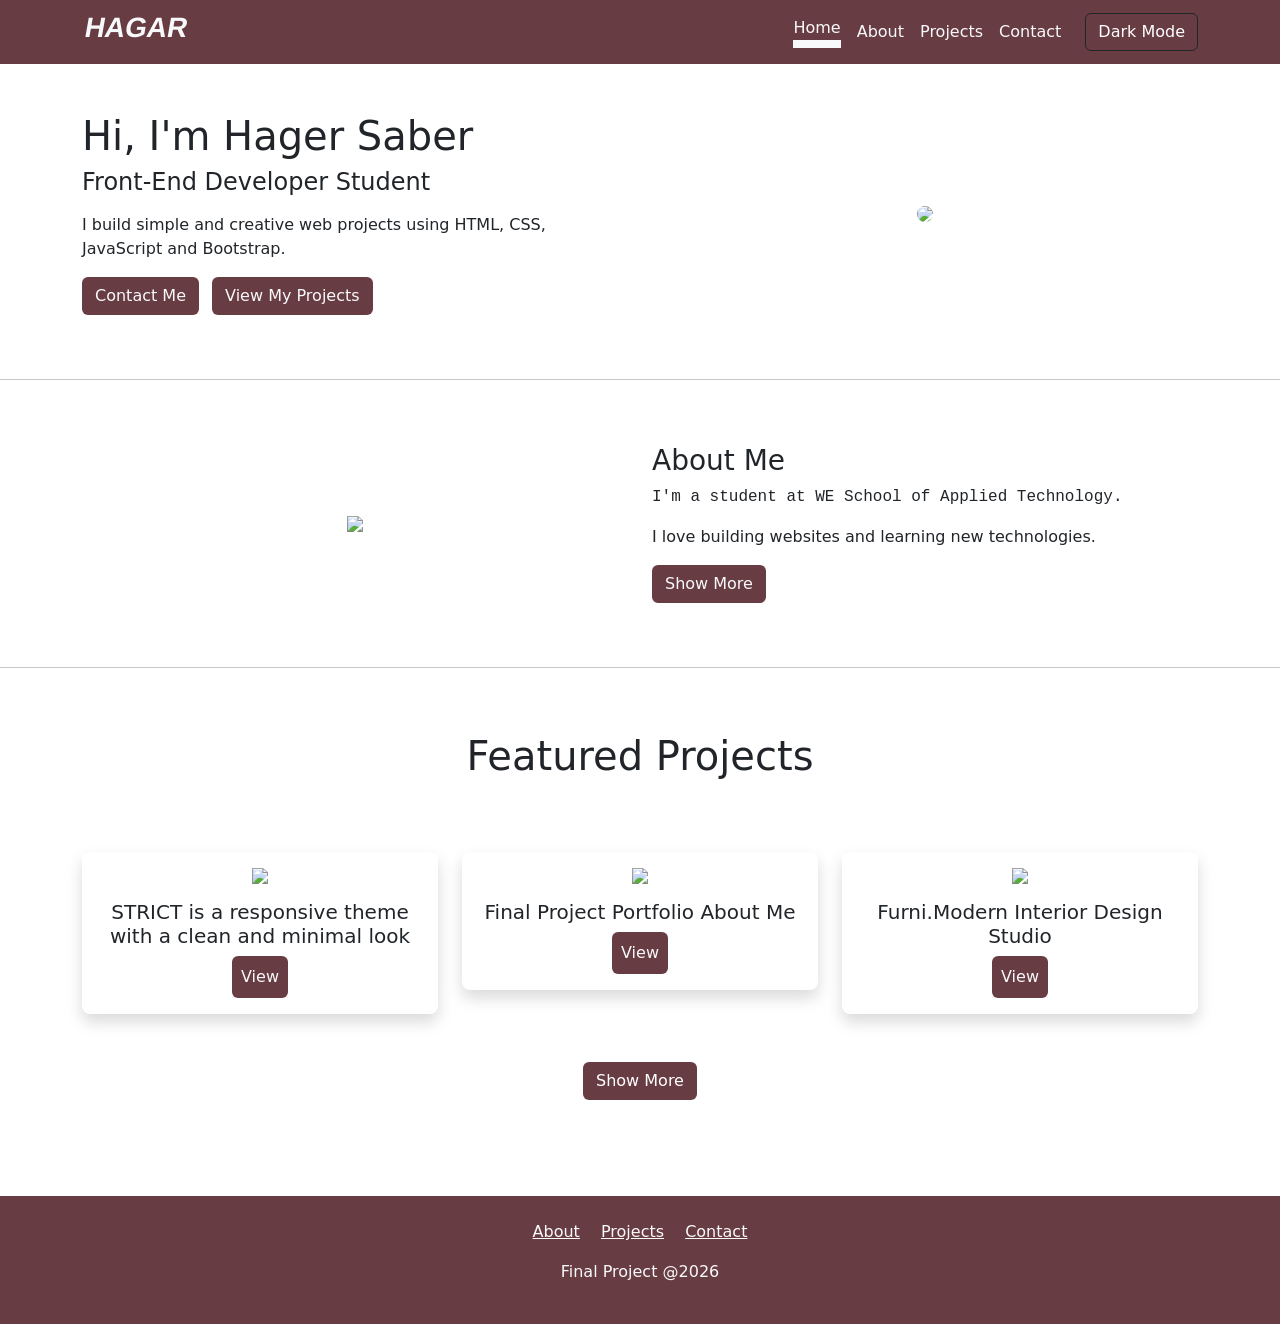
==== index.html @ 05a46694 "Add files via upload" ====
<!DOCTYPE html>
<html lang="en">
<head>
    <meta charset="UTF-8">
    <meta name="viewport" content="width=device-width, initial-scale=1.0">
    <title>Final Project</title>

    <link rel="stylesheet" href="bootstrap.min.css">
    <link rel="stylesheet" href="style.css">
</head>

<body>

<header class=" text-light">
    <div class="container">
        <nav class="navbar navbar-expand-lg">
            <h5 class="logo">HAGAR</h5>

            <button class="navbar-toggler bg-light" data-bs-toggle="collapse" data-bs-target="#navMenu">
                ☰
            </button>

            <div class="collapse navbar-collapse" id="navMenu">
                <ul class="navbar-nav ms-auto align-items-lg-center">
                    <li class="nav-item">
                        <a href="index.html" class="nav-link text-light d-flex flex-column">Home <span class="p-1 bg-light"></span></a>
                    </li>
                    <li class="nav-item">
                        <a href="About.html" class="nav-link text-light">About</a>
                    </li>
                    <li class="nav-item">
                        <a href="Projects.html" class="nav-link text-light">Projects</a>
                    </li>
                    <li class="nav-item">
                        <a href="contact.html" class="nav-link text-light">Contact</a>
                    </li>
                    <button class="btn btn-dark ms-lg-3 mt-2 mt-lg-0" onclick="darkMode()">Dark Mode</button>
                </ul>
            </div>
        </nav>
    </div>
</header>

<!-- main -->
<section class="p-5">
    <div class="container">
        <div class="row align-items-center">

            <div class="col-lg-6 text-center text-lg-start">
                <h1>Hi, I'm Hager Saber</h1>
                <h4>Front-End Developer Student</h4>

                <p class="mt-3">
                    I build simple and creative web projects using HTML, CSS, JavaScript and Bootstrap.
                </p>

                <button class="btn me-2">
                    <a href="contact.html" class="text-light text-decoration-none">Contact Me</a>
                </button>

                <button class="btn ">
                    <a href="Projects.html" class="text-light text-decoration-none">View My Projects</a>
                </button>
            </div>

            <div class="col-lg-6 text-center mt-4 mt-lg-0">
                <img src="./images/me.jpg" class="img-fluid w-50 rounded-5">
            </div>

        </div>
    </div>
</section>

<hr>

<!-- about me  .. short intro -->
<section class="p-5">
    <div class="container">
        <div class="row align-items-center">

            <div class="col-lg-6 text-center">
                <img src="./images/img.jpg" class="img-fluid w-75">
            </div>

            <div class="col-lg-6 mt-4 mt-lg-0">
                <h3>About Me</h3>
                <p class="font-monospace">
                    I'm a student at WE School of Applied Technology.
                </p>
                <p>I love building websites and learning new technologies.</p>

                <button class="btn ">
                    <a href="About.html" class="text-light text-decoration-none">Show More</a>
                </button>
            </div>

        </div>
    </div>
</section>

<hr>

<!-- projects -->
<section class="p-5">
    <div class="container">
        <h1 class="text-center">Featured Projects</h1>

        <div class="row mt-5 g-4">

            <div class="coco col-md-6 col-lg-4">
                <div class="shadow p-3 text-center rounded-3 ">
                    <img src="./images/strict.png" class="img-fluid mb-3">
                    <h5>STRICT is a responsive theme with a clean and minimal look</h5>
                    <button class="btn p-2 "><a href="https://github.com/hagarsaber20077-netizen/STRICT-WEBSITE" class="text-decoration-none text-light">View</a></button>
                </div>
            </div>

            <div class="coco col-md-6 col-lg-4">
                <div class="shadow p-3 text-center rounded-3">
                    <img src="./images/final project.png " class="img-fluid mb-3">
                    <h5>Final Project Portfolio About Me</h5>
                   <button class="btn p-2 "><a href="https://github.com/hagarsaber20077-netizen/Portfolio-Website" class="text-decoration-none text-light d-block">View</a></button>
                </div>
            </div>

            <div class="coco col-md-6 col-lg-4">
                <div class="shadow p-3 text-center rounded-3">
                    <img src="./images/SCRIPT.png" class="img-fluid mb-3">
                    <h5 class="text-capitalize">Furni.modern interior design studio</h5>
                     <button class="btn p-2 "><a href="https://github.com/hagarsaber20077-netizen/Furni-Website-" class="text-decoration-none text-light">View</a></button>
                </div>
            </div>

        </div>

        <div class="text-center mt-5">
            <button class="btn ">
                <a href="Projects.html" class="text-white text-decoration-none">Show More</a>
            </button>
        </div>
    </div>
</section>

<!-- footer -->
<footer class=" text-light text-center p-4 mt-5">
    <div class="container">

        <div class="mb-3">
            <a href="About.html" class="text-light me-3">About</a>
            <a href="Projects.html" class="text-light me-3">Projects</a>
            <a href="contact.html" class="text-light">Contact</a>
        </div>

        <p>
            Final Project @2026
        </p>

    </div>
</footer>

<script src="bootstrap.bundle.min.js"></script>
<script src="script.js"></script>

</body>
</html>
---- style.css ----
*{
    padding: 0;
    margin: 0;
    box-sizing: border-box;
}
header{
    background-color: rgb(104, 60, 67);
}
.hagar{
    height: 100%;
    background-color: beige;
}
.logo{
    padding: 3px;
    /* background: linear-gradient(75deg,green,black,pink); */
    border-radius: 3px;
    font-family:'Poppins',sans-serif;
    /* font-family: italic; */
    transform: skew(-10deg);
    font-size: 28px;
    font-weight: bold;
}
/* li span {
    background: linear-gradient(75deg,green,black,pink);

} */
.dark-mode{
    background-color: black;
    color: white;
}
.btn{
    background-color: rgb(104, 60, 67);
    color: white;
}
.btn:hover{
    background-color: rgba(104, 60, 67, 0.822);
}

.coco{
    color: dark;
}
.coco:hover{
    scale: calc(1.1);
}
footer{
        background-color: rgb(104, 60, 67);

}
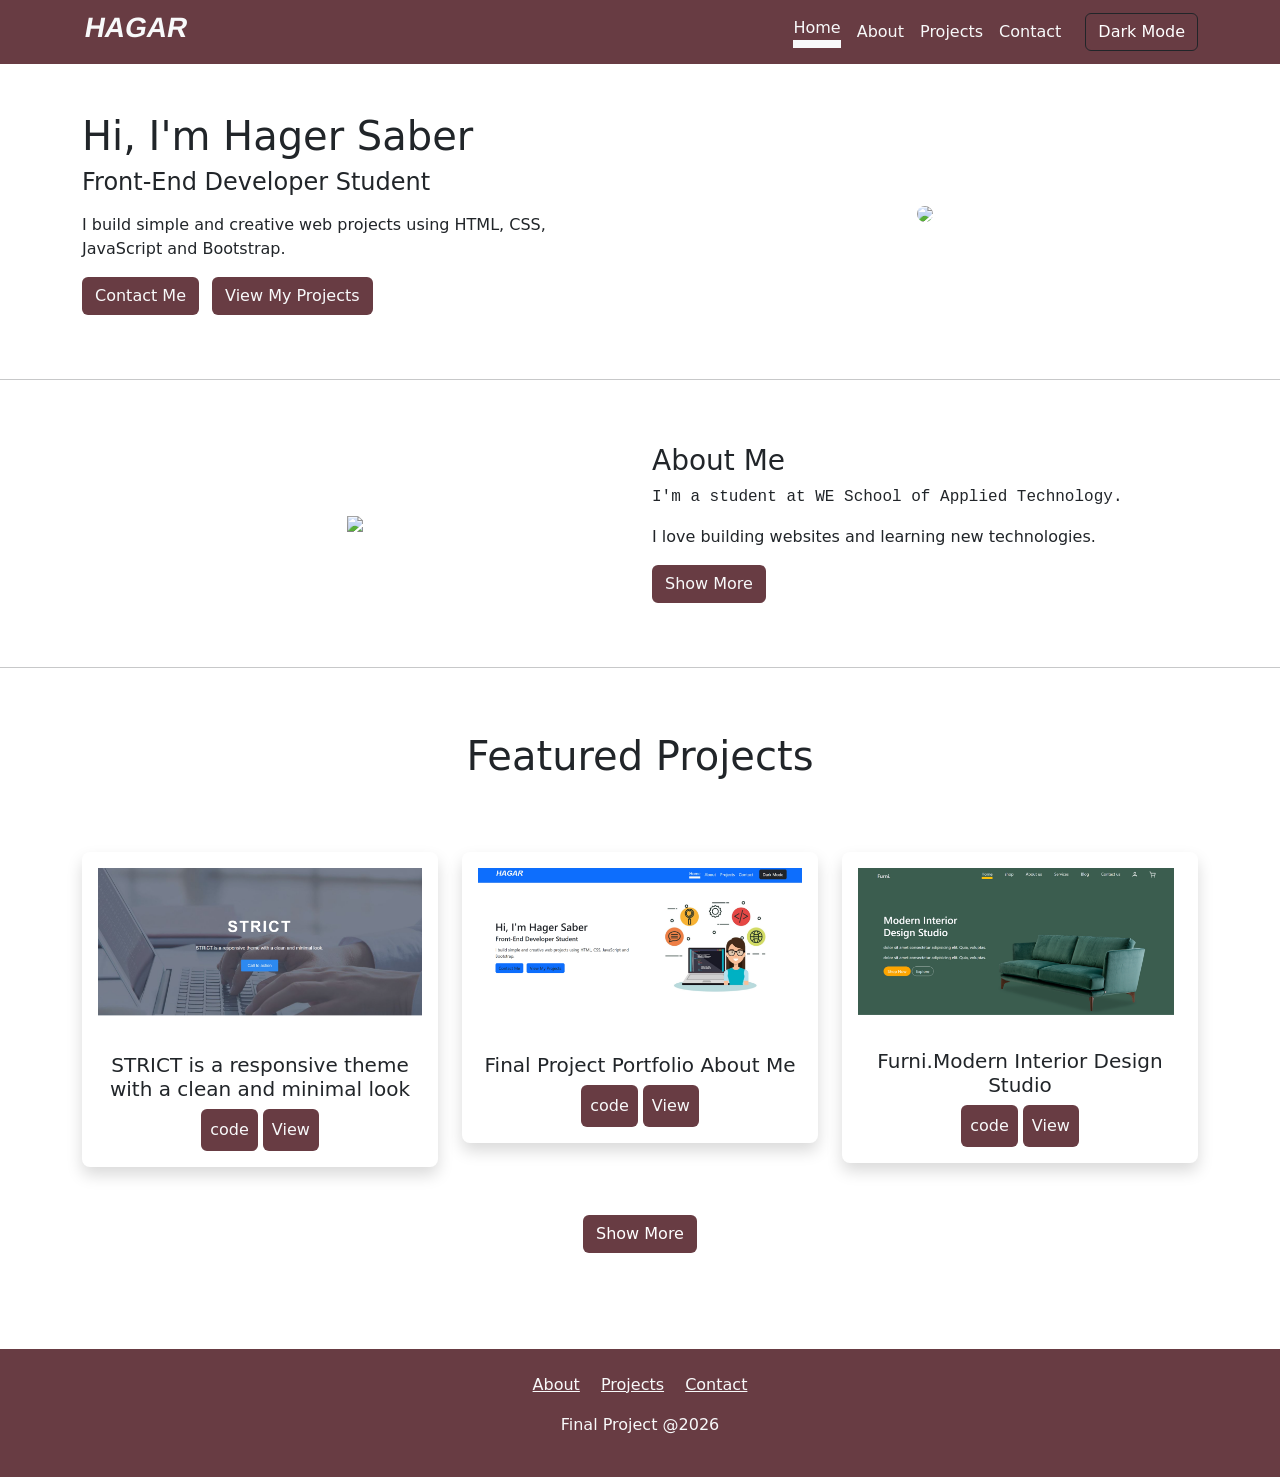
==== commit bfd381d5: "Add files via upload" ====
--- a/index.html
+++ b/index.html
@@ -4,6 +4,11 @@
     <meta charset="UTF-8">
     <meta name="viewport" content="width=device-width, initial-scale=1.0">
     <title>Final Project</title>
+     <script>
+    if(localStorage.getItem("theme") === "dark"){
+        document.documentElement.classList.add("dark");
+    }
+</script>
 
     <link rel="stylesheet" href="bootstrap.min.css">
     <link rel="stylesheet" href="style.css">
@@ -79,7 +84,7 @@
         <div class="row align-items-center">
 
             <div class="col-lg-6 text-center">
-                <img src="./images/img.jpg" class="img-fluid w-75">
+                <img src="./images/me3.jpg" class="img-fluid w-50">
             </div>
 
             <div class="col-lg-6 mt-4 mt-lg-0">
@@ -111,7 +116,9 @@
                 <div class="shadow p-3 text-center rounded-3 ">
                     <img src="./images/strict.png" class="img-fluid mb-3">
                     <h5>STRICT is a responsive theme with a clean and minimal look</h5>
-                    <button class="btn p-2 "><a href="https://github.com/hagarsaber20077-netizen/STRICT-WEBSITE" class="text-decoration-none text-light">View</a></button>
+                    <button class="btn p-2 "><a href="https://github.com/hagarsaber20077-netizen/STRICT-WEBSITE" class="text-decoration-none text-light">code</a></button>
+                   <button class="btn p-2 "><a href="https://hagarsaber20077-netizen.github.io/STRICT-WEBSITE/" class="text-decoration-none text-light">View</a></button>
+
                 </div>
             </div>
 
@@ -119,7 +126,9 @@
                 <div class="shadow p-3 text-center rounded-3">
                     <img src="./images/final project.png " class="img-fluid mb-3">
                     <h5>Final Project Portfolio About Me</h5>
-                   <button class="btn p-2 "><a href="https://github.com/hagarsaber20077-netizen/Portfolio-Website" class="text-decoration-none text-light d-block">View</a></button>
+                   <button class="btn p-2 "><a href="https://github.com/hagarsaber20077-netizen/Portfolio-Website" class="text-decoration-none text-light d-block">code</a></button>
+                   <button class="btn p-2 "><a href="" class="text-decoration-none text-light">View</a></button>
+
                 </div>
             </div>
 
@@ -127,7 +136,9 @@
                 <div class="shadow p-3 text-center rounded-3">
                     <img src="./images/SCRIPT.png" class="img-fluid mb-3">
                     <h5 class="text-capitalize">Furni.modern interior design studio</h5>
-                     <button class="btn p-2 "><a href="https://github.com/hagarsaber20077-netizen/Furni-Website-" class="text-decoration-none text-light">View</a></button>
+                     <button class="btn p-2 "><a href="https://github.com/hagarsaber20077-netizen/Furni-Website-" class="text-decoration-none text-light">code</a></button>
+                     <button class="btn p-2 "><a href="https://hagarsaber20077-netizen.github.io/Furni-Website-/" class="text-decoration-none text-light">View</a></button>
+
                 </div>
             </div>
 
